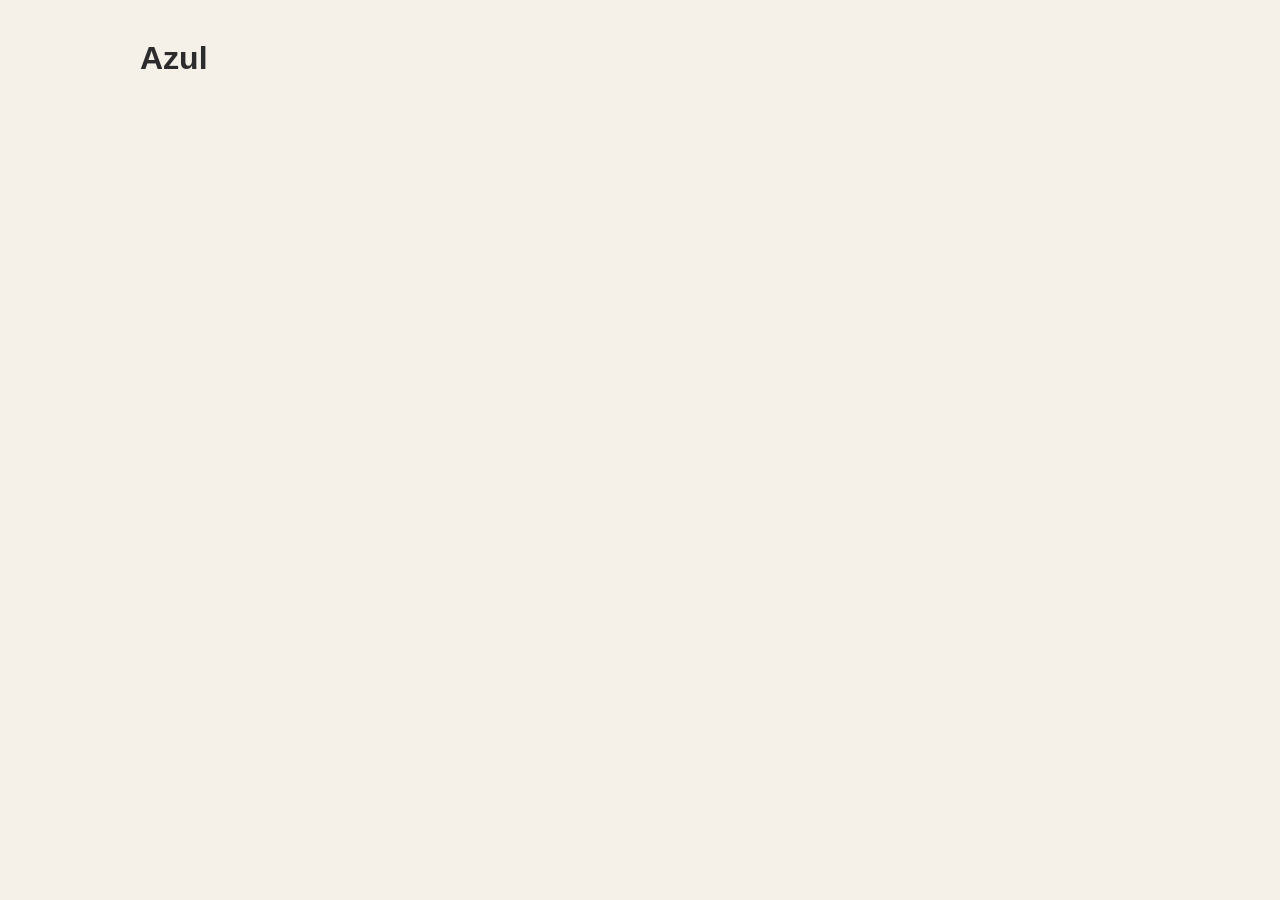
==== frontend/index.html @ 6f9c25ac "add frontend skeleton — loads and displays raw game state" ====
<!-- frontend/index.html -->
<!DOCTYPE html>
<html lang="en">
<head>
  <meta charset="UTF-8">
  <meta name="viewport" content="width=device-width, initial-scale=1.0">
  <title>Azul</title>
  <link rel="stylesheet" href="style.css">
</head>
<body>
  <h1>Azul</h1>
  <pre id="debug"></pre>
  <script src="game.js"></script>
</body>
</html>
---- frontend/style.css ----
/* frontend/style.css */

body {
  font-family: sans-serif;
  max-width: 1000px;
  margin: 40px auto;
  padding: 0 20px;
  background: #f5f0e8;
  color: #2c2c2c;
}
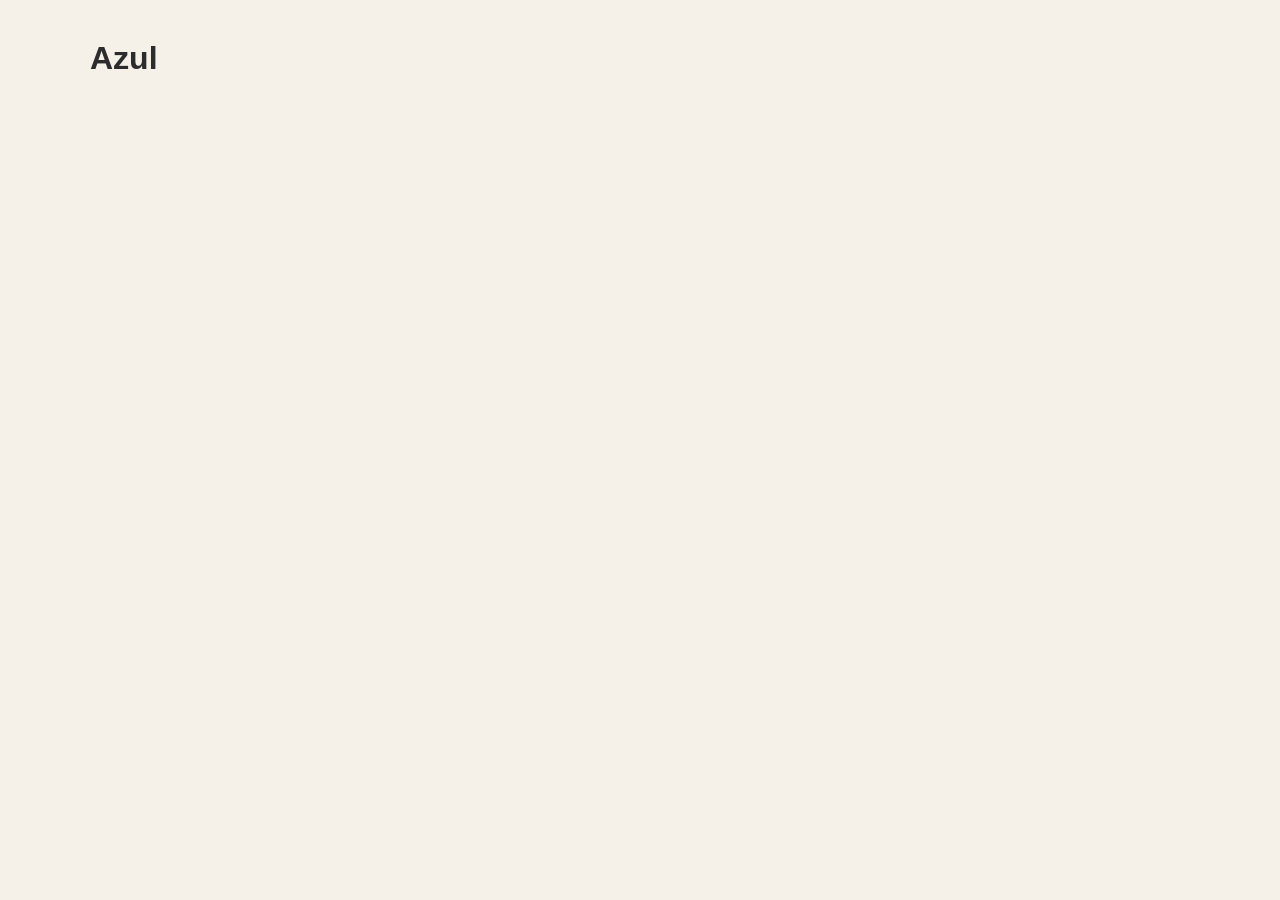
==== commit 51d9c791: "complete Phase 2 — interactive browser UI with full game loop" ====
--- a/frontend/index.html
+++ b/frontend/index.html
@@ -9,7 +9,7 @@
 </head>
 <body>
   <h1>Azul</h1>
-  <pre id="debug"></pre>
+  <pre id="app"></pre>
   <script src="game.js"></script>
 </body>
 </html>
--- a/frontend/style.css
+++ b/frontend/style.css
@@ -2,9 +2,237 @@
 
 body {
   font-family: sans-serif;
-  max-width: 1000px;
+  max-width: 1100px;
   margin: 40px auto;
   padding: 0 20px;
   background: #f5f0e8;
   color: #2c2c2c;
+}
+
+h1 { margin-bottom: 8px; }
+
+.status-line {
+  font-size: 1.1rem;
+  font-weight: bold;
+  margin-bottom: 16px;
+}
+
+/* ── Tiles ── */
+
+.tile {
+  width: 36px;
+  height: 36px;
+  border-radius: 6px;
+  box-sizing: border-box;
+}
+
+/* ── Factories ── */
+
+.sources {
+  display: flex;
+  flex-wrap: wrap;
+  gap: 12px;
+  align-items: flex-start;
+  margin-bottom: 24px;
+}
+
+.factory {
+  background: #e0d8c8;
+  border-radius: 8px;
+  padding: 8px;
+}
+
+.factory-grid {
+  display: grid;
+  grid-template-columns: 1fr 1fr;
+  gap: 4px;
+}
+
+.center-pool {
+  background: #e0d8c8;
+  border-radius: 8px;
+  padding: 8px;
+  min-width: 80px;
+}
+
+.center-tiles {
+  display: flex;
+  flex-wrap: wrap;
+  gap: 4px;
+  margin-top: 4px;
+}
+
+.pool-label {
+  font-size: 0.75rem;
+  font-weight: bold;
+  text-transform: uppercase;
+  letter-spacing: 0.05em;
+  margin-bottom: 4px;
+  opacity: 0.6;
+}
+
+.empty-label {
+  font-size: 0.75rem;
+  opacity: 0.4;
+  font-style: italic;
+}
+
+/* ── Player boards ── */
+
+.boards {
+  display: flex;
+  gap: 32px;
+  flex-wrap: wrap;
+}
+
+.player-board {
+  background: #e8e0d0;
+  border-radius: 10px;
+  padding: 16px;
+  border: 3px solid transparent;
+}
+
+.player-board.active-player {
+  border-color: #3a7abf;
+}
+
+.player-heading {
+  margin: 0 0 12px 0;
+  font-size: 1rem;
+}
+
+.board-middle {
+  display: flex;
+  gap: 8px;
+  align-items: flex-start;
+  margin-bottom: 12px;
+}
+
+.board-divider {
+  width: 2px;
+  background: #c8bfaf;
+  align-self: stretch;
+  margin: 0 4px;
+}
+
+/* ── Pattern lines ── */
+
+.pattern-lines {
+  display: flex;
+  flex-direction: column;
+  gap: 4px;
+  align-items: flex-end;
+}
+
+.pattern-row {
+  display: flex;
+  gap: 4px;
+}
+
+/* ── Wall ── */
+
+.wall {
+  display: flex;
+  flex-direction: column;
+  gap: 4px;
+}
+
+.wall-row {
+  display: flex;
+  gap: 4px;
+}
+
+/* ── Floor line ── */
+
+.floor-line {
+  margin-top: 8px;
+}
+
+.floor-tiles {
+  display: flex;
+  gap: 4px;
+  margin-top: 4px;
+}
+
+.floor-slot {
+  display: flex;
+  flex-direction: column;
+  align-items: center;
+  gap: 2px;
+}
+
+.penalty-label {
+  font-size: 0.65rem;
+  opacity: 0.6;
+}
+
+/* ── Interaction ── */
+
+.clickable {
+  cursor: pointer;
+  transition: transform 0.1s, box-shadow 0.1s;
+}
+
+.clickable:hover {
+  transform: scale(1.15);
+  box-shadow: 0 2px 8px rgba(0,0,0,0.25);
+}
+
+.selected {
+  outline: 3px solid #fff;
+  box-shadow: 0 0 0 5px #3a7abf;
+  transform: scale(1.15);
+}
+
+.clickable-row {
+  cursor: pointer;
+  border-radius: 6px;
+  outline: 2px dashed #3a7abf;
+  padding: 2px;
+  transition: background 0.1s;
+}
+
+.clickable-row:hover {
+  background: rgba(58, 122, 191, 0.15);
+}
+
+.floor-btn {
+  margin-top: 8px;
+  padding: 4px 10px;
+  border: none;
+  border-radius: 6px;
+  background: #c0392b;
+  color: white;
+  cursor: pointer;
+  font-size: 0.8rem;
+}
+
+.floor-btn:hover {
+  background: #a93226;
+}
+
+.new-game-btn {
+  padding: 6px 14px;
+  border: none;
+  border-radius: 6px;
+  background: #3a7abf;
+  color: white;
+  cursor: pointer;
+  font-size: 0.9rem;
+  margin-bottom: 12px;
+}
+
+.new-game-btn:hover {
+  background: #2e6299;
+}
+
+.header {
+  margin-bottom: 8px;
+}
+
+.selection-hint {
+  font-size: 0.9rem;
+  color: #555;
+  margin: 0 0 8px 0;
+  font-style: italic;
 }
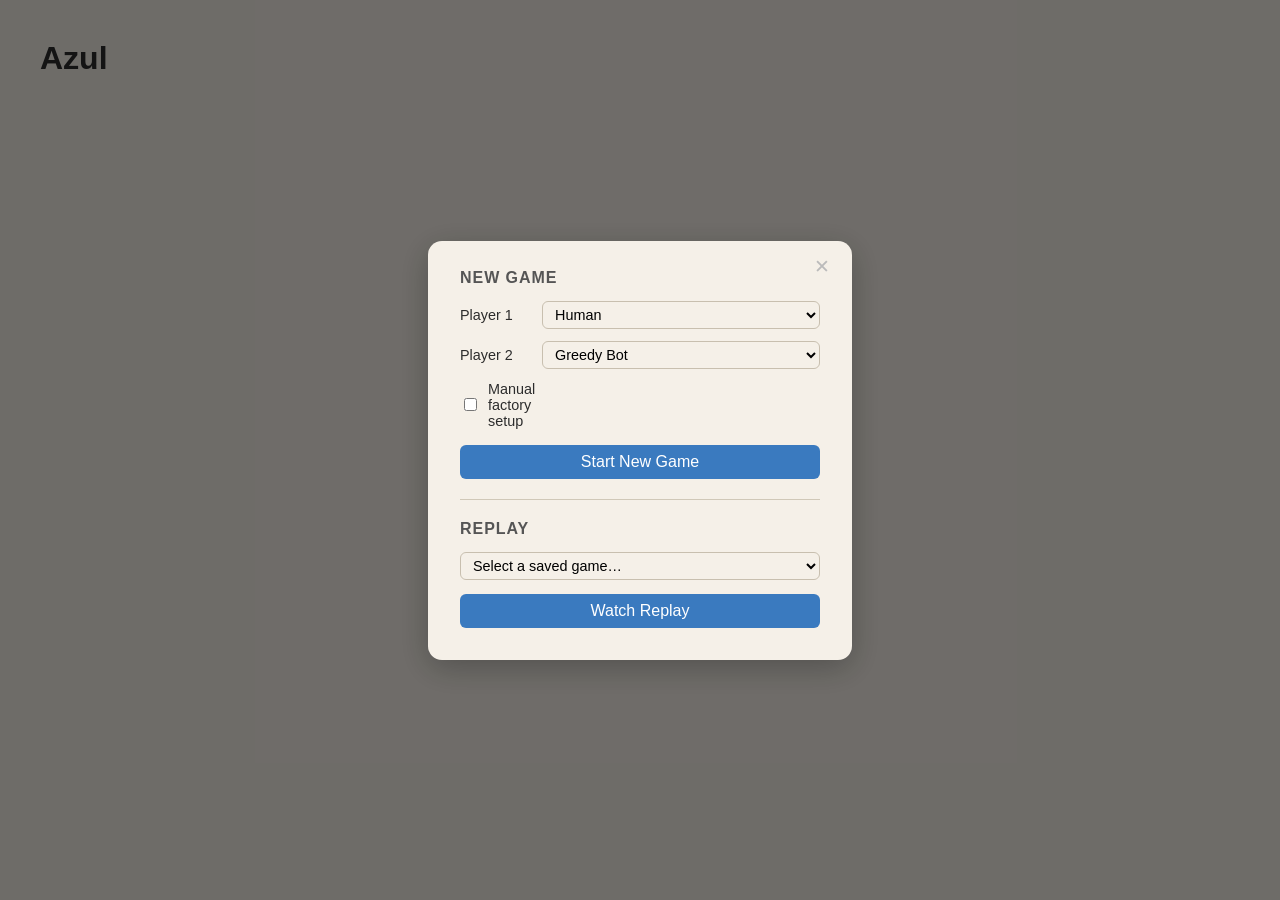
==== commit 47f8869c: "feat: merge replay into index, menu overlay, factories between boards, sort center tiles" ====
--- a/frontend/index.html
+++ b/frontend/index.html
@@ -9,7 +9,44 @@
 </head>
 <body>
   <h1>Azul</h1>
-  <pre id="app"></pre>
+  <div id="menu-overlay" class="menu-overlay">
+    <div class="menu-card">
+      <button class="menu-close" id="menu-close-btn" disabled title="No game in progress">✕</button>
+
+      <section class="menu-section">
+        <h2 class="menu-heading">New Game</h2>
+        <div class="dialog-row">
+          <label class="dialog-label">Player 1</label>
+          <select class="dialog-select" id="player1-select"></select>
+        </div>
+        <div class="dialog-row">
+          <label class="dialog-label">Player 2</label>
+          <select class="dialog-select" id="player2-select"></select>
+        </div>
+        <div class="dialog-row">
+          <label class="dialog-label checkbox-label">
+            <input type="checkbox" id="manual-factories-checkbox" />
+            Manual factory setup
+          </label>
+        </div>
+        <button class="start-btn" id="start-game-btn">Start New Game</button>
+      </section>
+
+      <div class="menu-divider"></div>
+
+      <section class="menu-section">
+        <h2 class="menu-heading">Replay</h2>
+        <select class="dialog-select" id="replay-select" style="width:100%;margin-bottom:10px;">
+          <option value="" disabled selected>Select a saved game…</option>
+        </select>
+        <button class="start-btn" id="watch-replay-btn">Watch Replay</button>
+      </section>
+    </div>
+  </div>
+
+  <div id="app"></div>
+
+  <script src="render.js"></script>
   <script src="game.js"></script>
 </body>
 </html>
--- a/frontend/style.css
+++ b/frontend/style.css
@@ -2,15 +2,13 @@
 
 body {
   font-family: sans-serif;
-  max-width: 1100px;
+  max-width: 1200px;
   margin: 40px auto;
   padding: 0 20px;
   background: #f5f0e8;
   color: #2c2c2c;
 }
-
 h1 { margin-bottom: 8px; }
-
 .status-line {
   font-size: 1.1rem;
   font-weight: bold;
@@ -18,50 +16,74 @@
 }
 
 /* ── Tiles ── */
-
 .tile {
   width: 36px;
   height: 36px;
   border-radius: 6px;
   box-sizing: border-box;
-}
-
-/* ── Factories ── */
-
+  position: relative;
+}
+
+/* ── Pending tile (full pattern line, not yet scored) ── */
+.pending-tile {
+  opacity: 0.75;
+  outline: 2px dashed rgba(255,255,255,0.6);
+}
+.pending-label {
+  position: absolute;
+  inset: 0;
+  display: flex;
+  align-items: center;
+  justify-content: center;
+  font-size: 0.65rem;
+  font-weight: bold;
+  color: #fff;
+  text-shadow: 0 1px 2px rgba(0,0,0,0.7);
+  pointer-events: none;
+}
+
+/* ── Game layout — three columns ── */
+.game-layout {
+  display: flex;
+  gap: 24px;
+  align-items: flex-start;
+  flex-wrap: nowrap;
+}
+.game-layout .player-board {
+  flex: 0 0 auto;
+}
+
+/* ── Factories (middle column) ── */
 .sources {
   display: flex;
-  flex-wrap: wrap;
-  gap: 12px;
-  align-items: flex-start;
-  margin-bottom: 24px;
-}
-
+  flex-direction: column;
+  gap: 10px;
+  align-items: center;
+  flex: 0 0 auto;
+  padding-top: 4px;
+}
 .factory {
   background: #e0d8c8;
   border-radius: 8px;
   padding: 8px;
 }
-
 .factory-grid {
   display: grid;
   grid-template-columns: 1fr 1fr;
   gap: 4px;
 }
-
 .center-pool {
   background: #e0d8c8;
   border-radius: 8px;
   padding: 8px;
   min-width: 80px;
 }
-
 .center-tiles {
   display: flex;
   flex-wrap: wrap;
   gap: 4px;
   margin-top: 4px;
 }
-
 .pool-label {
   font-size: 0.75rem;
   font-weight: bold;
@@ -70,7 +92,6 @@
   margin-bottom: 4px;
   opacity: 0.6;
 }
-
 .empty-label {
   font-size: 0.75rem;
   opacity: 0.4;
@@ -78,36 +99,30 @@
 }
 
 /* ── Player boards ── */
-
-.boards {
-  display: flex;
-  gap: 32px;
-  flex-wrap: wrap;
-}
-
 .player-board {
   background: #e8e0d0;
   border-radius: 10px;
   padding: 16px;
   border: 3px solid transparent;
 }
-
 .player-board.active-player {
   border-color: #3a7abf;
 }
-
 .player-heading {
   margin: 0 0 12px 0;
+}
+.player-name {
+  display: block;
   font-size: 1rem;
-}
-
+  font-weight: bold;
+  margin-bottom: 4px;
+}
 .board-middle {
   display: flex;
   gap: 8px;
   align-items: flex-start;
   margin-bottom: 12px;
 }
-
 .board-divider {
   width: 2px;
   background: #c8bfaf;
@@ -115,75 +130,116 @@
   margin: 0 4px;
 }
 
+/* ── Score bar ── */
+.score-bar {
+  display: flex;
+  align-items: baseline;
+  gap: 2px;
+  font-size: 0.85rem;
+}
+.score-carried { font-weight: bold; font-size: 1rem; }
+.score-pending { color: #2e7d32; }
+.score-floor   { color: #c0392b; }
+.score-bonus   { color: #7b4f9e; }
+.score-total   { font-weight: bold; font-size: 1rem; margin-left: 2px; }
+
 /* ── Pattern lines ── */
-
 .pattern-lines {
   display: flex;
   flex-direction: column;
   gap: 4px;
   align-items: flex-end;
 }
-
 .pattern-row {
   display: flex;
   gap: 4px;
 }
 
 /* ── Wall ── */
-
+.wall-wrapper {
+  display: flex;
+  flex-direction: column;
+  gap: 0;
+}
+.wall-and-row-bonuses {
+  display: flex;
+  align-items: flex-start;
+  gap: 4px;
+}
 .wall {
   display: flex;
   flex-direction: column;
   gap: 4px;
 }
-
 .wall-row {
   display: flex;
   gap: 4px;
 }
 
+/* ── Row bonus column ── */
+.row-bonus-col {
+  display: flex;
+  flex-direction: column;
+  gap: 4px;
+  justify-content: flex-start;
+}
+.row-bonus-slot {
+  height: 36px;
+  display: flex;
+  align-items: center;
+  padding-left: 4px;
+}
+
+/* ── Below-wall bonus strip ── */
+.below-wall-strip {
+  height: 20px;
+  margin-top: 4px;
+  position: relative;
+}
+
+/* ── Bonus labels ── */
+.bonus-label {
+  font-size: 0.65rem;
+  font-weight: bold;
+  white-space: nowrap;
+}
+.bonus-label:not(.bonus-color) { color: #7b4f9e; }
+.bonus-color                   { color: #b07d00; }
+
 /* ── Floor line ── */
-
 .floor-line {
   margin-top: 8px;
 }
-
 .floor-tiles {
   display: flex;
   gap: 4px;
   margin-top: 4px;
 }
-
 .floor-slot {
   display: flex;
   flex-direction: column;
   align-items: center;
   gap: 2px;
 }
-
 .penalty-label {
   font-size: 0.65rem;
   opacity: 0.6;
 }
 
 /* ── Interaction ── */
-
 .clickable {
   cursor: pointer;
   transition: transform 0.1s, box-shadow 0.1s;
 }
-
 .clickable:hover {
   transform: scale(1.15);
   box-shadow: 0 2px 8px rgba(0,0,0,0.25);
 }
-
 .selected {
   outline: 3px solid #fff;
   box-shadow: 0 0 0 5px #3a7abf;
   transform: scale(1.15);
 }
-
 .clickable-row {
   cursor: pointer;
   border-radius: 6px;
@@ -191,48 +247,183 @@
   padding: 2px;
   transition: background 0.1s;
 }
-
 .clickable-row:hover {
   background: rgba(58, 122, 191, 0.15);
 }
-
-.floor-btn {
-  margin-top: 8px;
-  padding: 4px 10px;
-  border: none;
-  border-radius: 6px;
-  background: #c0392b;
-  color: white;
-  cursor: pointer;
-  font-size: 0.8rem;
-}
-
-.floor-btn:hover {
-  background: #a93226;
-}
-
-.new-game-btn {
-  padding: 6px 14px;
-  border: none;
-  border-radius: 6px;
-  background: #3a7abf;
-  color: white;
-  cursor: pointer;
-  font-size: 0.9rem;
-  margin-bottom: 12px;
-}
-
-.new-game-btn:hover {
-  background: #2e6299;
-}
-
 .header {
-  margin-bottom: 8px;
-}
-
+  display: flex;
+  align-items: baseline;
+  gap: 16px;
+  margin-bottom: 16px;
+  flex-wrap: wrap;
+}
+.status-line {
+  margin: 0;
+  flex: 1;
+}
 .selection-hint {
   font-size: 0.9rem;
   color: #555;
   margin: 0 0 8px 0;
   font-style: italic;
-}+}
+
+/* ── Header buttons ── */
+.header-btn {
+  padding: 6px 14px;
+  border: none;
+  border-radius: 6px;
+  background: #3a7abf;
+  color: white;
+  cursor: pointer;
+  font-size: 0.9rem;
+  white-space: nowrap;
+  text-decoration: none;
+}
+.header-btn:hover { background: #2e6299; }
+.header-btn.secondary {
+  background: #7b6f5e;
+}
+.header-btn.secondary:hover { background: #5e5347; }
+
+/* ── Replay controls ── */
+.replay-controls {
+  display: flex;
+  align-items: center;
+  gap: 10px;
+  margin-bottom: 12px;
+  flex-wrap: wrap;
+}
+.replay-btn {
+  padding: 6px 14px;
+  border: none;
+  border-radius: 6px;
+  background: #3a7abf;
+  color: white;
+  cursor: pointer;
+  font-size: 0.9rem;
+  white-space: nowrap;
+}
+.replay-btn:hover   { background: #2e6299; }
+.replay-btn:disabled { background: #a0b8d0; cursor: default; }
+.turn-counter {
+  font-size: 0.9rem;
+  color: #555;
+  white-space: nowrap;
+}
+
+/* ── Move banner (replay) ── */
+.move-banner {
+  background: #e0d8c8;
+  border-radius: 8px;
+  padding: 10px 16px;
+  margin-bottom: 16px;
+  font-size: 0.95rem;
+  min-height: 40px;
+  display: flex;
+  align-items: center;
+  gap: 10px;
+}
+.move-tile-chip {
+  width: 20px;
+  height: 20px;
+  border-radius: 4px;
+  display: inline-block;
+  flex-shrink: 0;
+}
+.move-text { color: #2c2c2c; }
+
+/* ── Menu overlay ── */
+.menu-overlay {
+  position: fixed;
+  inset: 0;
+  background: rgba(0, 0, 0, 0.55);
+  display: flex;
+  align-items: center;
+  justify-content: center;
+  z-index: 100;
+}
+.menu-overlay.hidden {
+  display: none;
+}
+.menu-card {
+  background: #f5f0e8;
+  border-radius: 14px;
+  padding: 28px 32px;
+  width: 360px;
+  max-width: 95vw;
+  position: relative;
+  box-shadow: 0 8px 32px rgba(0,0,0,0.25);
+}
+.menu-close {
+  position: absolute;
+  top: 14px;
+  right: 16px;
+  background: none;
+  border: none;
+  font-size: 1.2rem;
+  cursor: pointer;
+  color: #555;
+  line-height: 1;
+  padding: 2px 6px;
+  border-radius: 4px;
+}
+.menu-close:hover:not(:disabled) { background: #e0d8c8; }
+.menu-close:disabled { color: #bbb; cursor: default; }
+.menu-heading {
+  font-size: 1rem;
+  font-weight: bold;
+  text-transform: uppercase;
+  letter-spacing: 0.06em;
+  margin: 0 0 14px 0;
+  color: #555;
+}
+.menu-section {
+  margin-bottom: 4px;
+}
+.menu-divider {
+  height: 1px;
+  background: #d0c8b8;
+  margin: 20px 0;
+}
+.checkbox-label {
+  display: flex;
+  align-items: center;
+  gap: 8px;
+  font-size: 0.9rem;
+  cursor: pointer;
+  width: 100%;
+}
+
+/* ── Shared dialog pieces (reused inside menu) ── */
+.dialog-row {
+  display: flex;
+  align-items: center;
+  gap: 12px;
+  margin-bottom: 12px;
+}
+.dialog-label {
+  width: 70px;
+  font-size: 0.9rem;
+}
+.dialog-select {
+  flex: 1;
+  padding: 4px 8px;
+  border-radius: 6px;
+  border: 1px solid #c8bfaf;
+  background: #f5f0e8;
+  font-size: 0.9rem;
+}
+.start-btn {
+  width: 100%;
+  padding: 8px;
+  border: none;
+  border-radius: 6px;
+  background: #3a7abf;
+  color: white;
+  cursor: pointer;
+  font-size: 1rem;
+  margin-top: 4px;
+}
+.start-btn:hover   { background: #2e6299; }
+.start-btn:disabled { background: #a0b8d0; cursor: default; }
